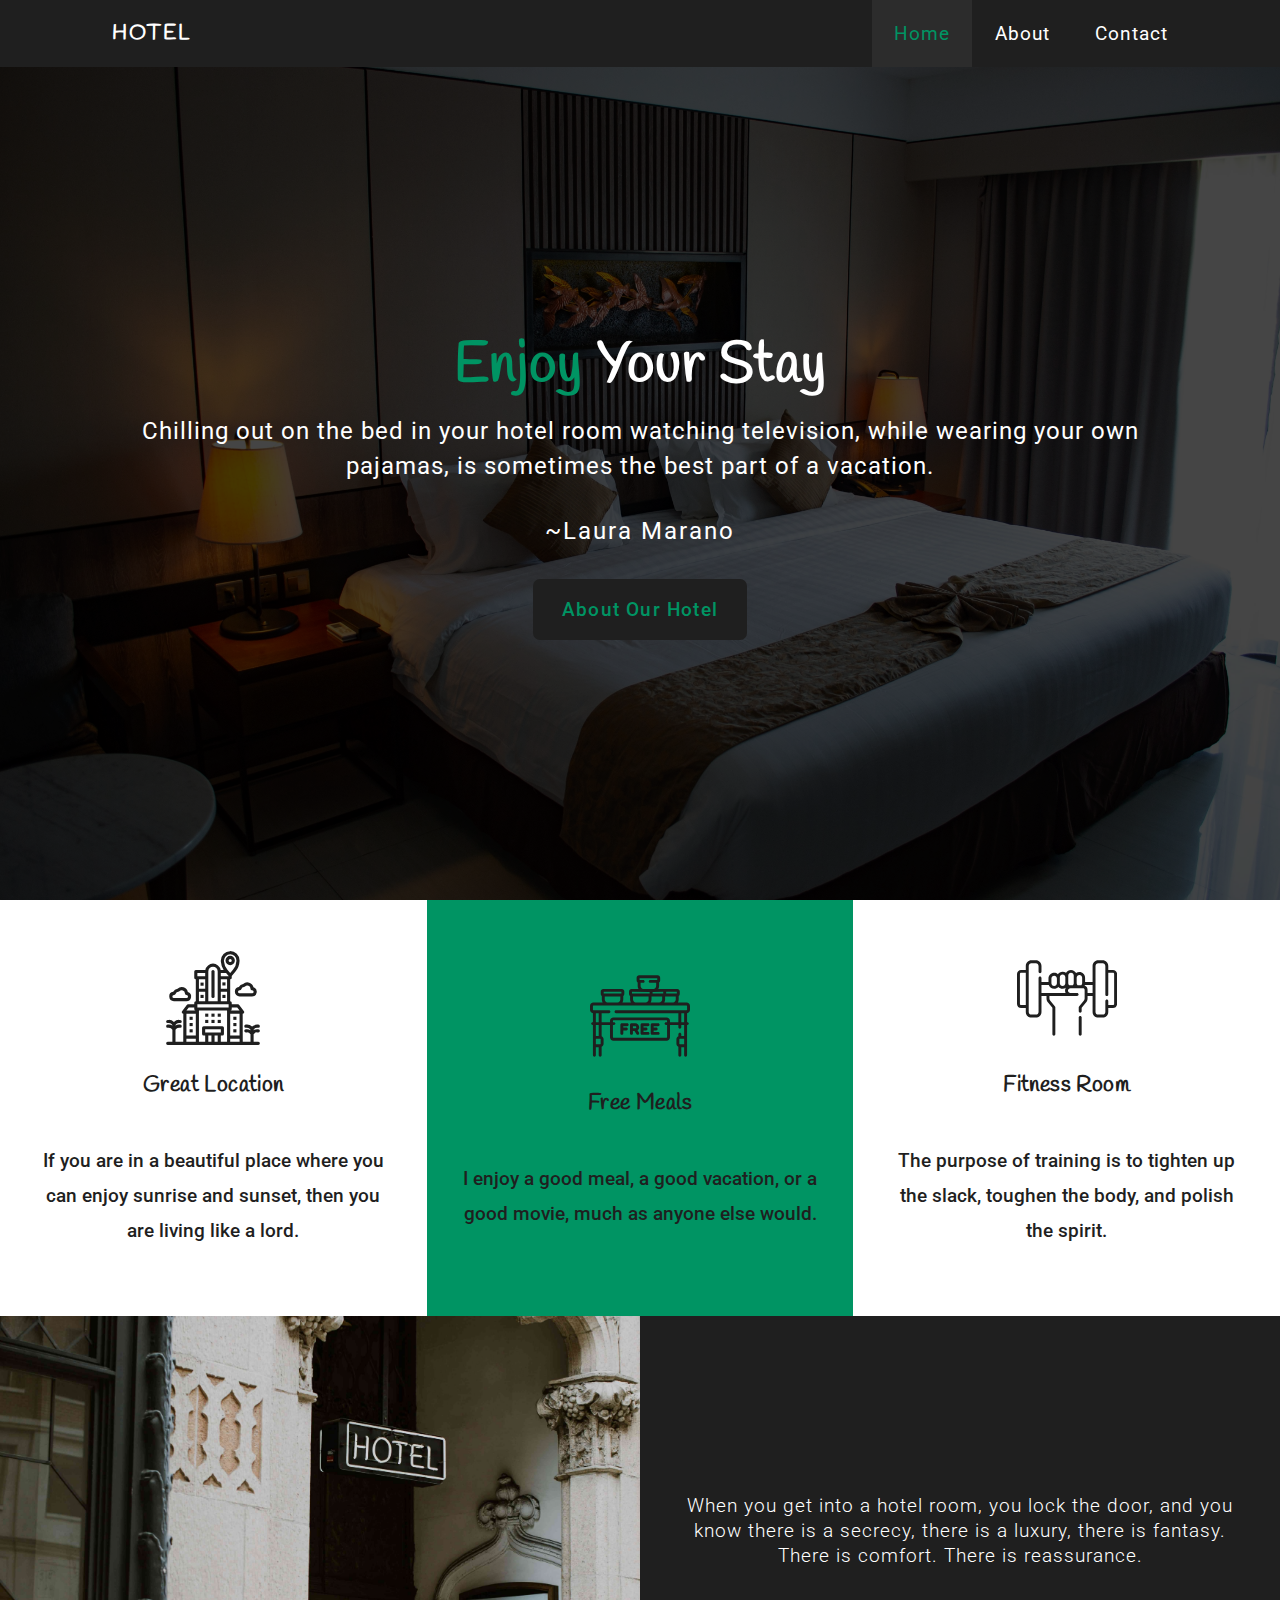
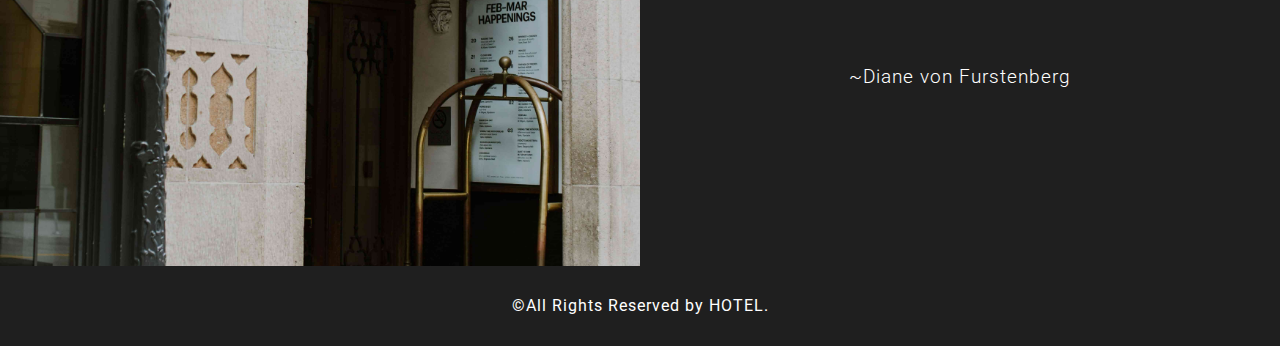
==== index.html @ 27c6a5b8 "complete the UI" ====
<!DOCTYPE html>
<html lang="en">

<head>
    <meta charset="UTF-8">
    <meta http-equiv="X-UA-Compatible" content="IE=edge">
    <meta name="viewport" content="width=device-width, initial-scale=1.0">
    <title>HOME</title>
    <link rel="stylesheet" href="css/style.css">
</head>

<body>
    <header>
        <input type="checkbox" id="toggle-check">
        <nav>
            <div class="container">
                <h1>Hotel</h1>

                <ul>
                    <li><a href="./index.html" class="current">Home</a></li>
                    <li><a href="./html/about.html">About</a></li>
                    <li><a href="./html/contact.html">Contact</a></li>
                </ul>

                <div class="toggle">
                    <label for="toggle-check" class="toggle-btn"><span></span></i></label>
                </div>
            </div>
        </nav>
    </header>

    <main>
        <section class="showcase">
            <div class="container">
                <div class="text-content">
                    <h1><span class="color-primary">Enjoy</span> Your Stay</h1>
                    <p>Chilling out on the bed in your hotel room watching television, while wearing your own pajamas,
                        is sometimes the best part of a vacation.</p>
                    <p class="author">~Laura Marano</p>
                    <a href="./html/about.html" class="btn">About Our Hotel</a>
                </div>
            </div>
            <div class="transparent-layer"></div>
        </section>

        <section class="home-2nd-section">
            <article>
                <svg viewBox="0 0 512 512" width="100">
                    <g id="outline">
                        <path d="m216 336h16v16h-16z" />
                        <path d="m192 177.109h16v16h-16z" />
                        <path d="m192 240h16v16h-16z" />
                        <path d="m304 240h16v16h-16z" />
                        <path d="m304 176h16v16h-16z" />
                        <path d="m136 352h16v16h-16z" />
                        <path d="m136 384h16v16h-16z" />
                        <path d="m136 416h16v16h-16z" />
                        <path d="m248 336h16v16h-16z" />
                        <path d="m280 336h16v16h-16z" />
                        <path d="m216 368h16v16h-16z" />
                        <path d="m248 368h16v16h-16z" />
                        <path d="m280 368h16v16h-16z" />
                        <path d="m360 352h16v16h-16z" />
                        <path d="m360 384h16v16h-16z" />
                        <path d="m360 416h16v16h-16z" />
                        <path d="m256 256a8 8 0 0 0 8-8v-128a8 8 0 0 0 -16 0v128a8 8 0 0 0 8 8z" />
                        <path
                            d="m481.889 408h6.111a8 8 0 0 0 0-16h-6.111a36.746 36.746 0 0 0 -25.889 10.552 36.746 36.746 0 0 0 -25.889-10.552h-6.111a8 8 0 0 0 0 16h6.111a20.811 20.811 0 0 1 17.889 10.062v2.529a36.917 36.917 0 0 0 -17.889-4.591h-6.111a8 8 0 0 0 0 16h6.111a20.811 20.811 0 0 1 17.889 10.062v37.938h-39.652l-.348-144a8 8 0 0 0 6.4-12.8l-24-32a8 8 0 0 0 -6.4-3.2h-32v-8a8 8 0 0 0 -8-8v-112a8 8 0 0 0 8-8v-8.723l18.315-21.483a89.506 89.506 0 0 0 21.63-55.207c.025-.86.036-1.724.036-2.587a48 48 0 0 0 -48.556-48 46.972 46.972 0 0 0 -33.576 14.642 50.252 50.252 0 0 0 -13.827 36.1c.026.837.062 1.674.11 2.506a88.449 88.449 0 0 0 14.236 42.752h-15.168a40 40 0 0 0 -78.39 0h-48.81a8 8 0 0 0 -8 8v32a8 8 0 0 0 8 8v112a8 8 0 0 0 -8 8v8h-32a8 8 0 0 0 -6.4 3.2l-24 32a8 8 0 0 0 6.4 12.8l-.348 144h-39.652v-61.938a20.811 20.811 0 0 1 17.889-10.062h6.111a8 8 0 0 0 0-16h-6.111a36.917 36.917 0 0 0 -17.889 4.591v-2.529a20.811 20.811 0 0 1 17.889-10.062h6.111a8 8 0 0 0 0-16h-6.111a36.746 36.746 0 0 0 -25.889 10.552 36.746 36.746 0 0 0 -25.889-10.552h-6.111a8 8 0 0 0 0 16h6.111a20.811 20.811 0 0 1 17.889 10.062v2.529a36.917 36.917 0 0 0 -17.889-4.591h-6.111a8 8 0 0 0 0 16h6.111a20.811 20.811 0 0 1 17.889 10.062v61.938h-24a8 8 0 0 0 0 16h464a8 8 0 0 0 0-16h-24v-37.938a20.811 20.811 0 0 1 17.889-10.062h6.111a8 8 0 0 0 0-16h-6.111a36.917 36.917 0 0 0 -17.889 4.591v-2.529a20.811 20.811 0 0 1 17.889-10.062zm-305.889-104v-16h160v16zm160-160.679v.679h-40v-16h26.939zm8 192.679h48v112h-48zm36-32 12 16h-48a8 8 0 0 0 8-8v-8zm-84-32v-48h32v48zm32-64h-32v-48h32zm-6.606-166.277a31.1 31.1 0 0 1 22.212-9.723h.376a32 32 0 0 1 32 32c0 .711-.009 1.42-.029 2.132a73.46 73.46 0 0 1 -17.813 45.281l-14.158 16.608-14.194-16.652a73.455 73.455 0 0 1 -17.681-43.036q-.06-1.032-.09-2.066a34.149 34.149 0 0 1 9.377-24.544zm-65.394 54.277a24.028 24.028 0 0 1 24 24v152h-48v-152a24.028 24.028 0 0 1 24-24zm-80 32h40v16h-40zm40 32v48h-32v-48zm-32 64h32v48h-32zm-52 80h28v8a8 8 0 0 0 8 8h-48zm36 32v112h-48v-112zm-48.115 128h48.115v16h-48.346zm64.115-144h144v160h-32v-32h8a8 8 0 0 0 8-8v-32a8 8 0 0 0 -8-8h-96a8 8 0 0 0 -8 8v32a8 8 0 0 0 8 8h8v32h-32zm40 112h-8v-16h80v16zm8 16h16v32h-16zm32 32v-32h16v32zm80 0v-16h48.115l.231 16z" />
                        <path
                            d="m343.981 88a24 24 0 1 0 -24-24 24.027 24.027 0 0 0 24 24zm0-32a8 8 0 1 1 -8 8 8.009 8.009 0 0 1 8-8z" />
                        <path
                            d="m368 224a24.027 24.027 0 0 0 24 24h64a24 24 0 0 0 7.255-46.879 32 32 0 0 0 -52.99-16.6 32.048 32.048 0 0 0 -22.159 15.793 24.041 24.041 0 0 0 -20.106 23.686zm25.371-8a8 8 0 0 0 7.543-5.333 15.994 15.994 0 0 1 13.773-10.607 8 8 0 0 0 5.34-2.666 16 16 0 0 1 27.973 10.606 8 8 0 0 0 8 8 8 8 0 0 1 0 16h-64a8 8 0 0 1 0-16z" />
                        <path
                            d="m120 272a24 24 0 0 0 7.255-46.879 32 32 0 0 0 -52.991-16.6 32.048 32.048 0 0 0 -22.158 15.793 24 24 0 0 0 3.894 47.686zm-72-24a8.009 8.009 0 0 1 8-8h1.371a8 8 0 0 0 7.543-5.333 15.994 15.994 0 0 1 13.772-10.607 8 8 0 0 0 5.34-2.666 16 16 0 0 1 27.974 10.606 8 8 0 0 0 8 8 8 8 0 0 1 0 16h-64a8.009 8.009 0 0 1 -8-8z" />
                    </g>
                </svg>
                <p>Great Location</p>
                <p>If you are in a beautiful place where you can enjoy sunrise and sunset, then you are living like a
                    lord.</p>
            </article>
            <article>
                <svg viewBox="0 0 512 512" width="100">
                    <g>
                        <g>
                            <g>
                                <g>
                                    <g>
                                        <path
                                            d="m494.5 187.183h-44.462c2.602-4.47 4.101-9.657 4.101-15.191v-18.071c3.283-2.255 5.442-6.032 5.442-10.307v-13.651c0-6.893-5.607-12.5-12.5-12.5h-97.347c2.602-4.469 4.1-9.657 4.1-15.19v-18.072c3.283-2.255 5.442-6.032 5.442-10.307v-13.652c0-6.893-5.607-12.5-12.5-12.5h-95.601c-6.893 0-12.5 5.607-12.5 12.5v13.651c0 4.275 2.16 8.053 5.443 10.308v18.07c0 5.534 1.498 10.721 4.1 15.19h-35.948c-6.893 0-12.5 5.607-12.5 12.5v13.651c0 4.275 2.16 8.052 5.442 10.307v18.071c0 5.534 1.499 10.722 4.101 15.191h-43.139c2.602-4.47 4.101-9.657 4.101-15.191v-18.071c3.283-2.255 5.442-6.032 5.442-10.307v-13.651c0-6.893-5.607-12.5-12.5-12.5h-95.6c-6.893 0-12.5 5.607-12.5 12.5v13.651c0 4.275 2.16 8.052 5.442 10.307v18.071c0 5.534 1.499 10.722 4.1 15.191h-47.159c-9.649 0-17.5 7.851-17.5 17.5v19.538c0 8.792 6.524 16.069 14.98 17.297v45.886h-1.542c-4.143 0-7.5 3.357-7.5 7.5s3.357 7.5 7.5 7.5h1.542v154.354c0 4.143 3.357 7.5 7.5 7.5s7.5-3.357 7.5-7.5v-41.395h14.563v41.395c0 4.143 3.357 7.5 7.5 7.5s7.5-3.357 7.5-7.5v-43.107c5.902-2.816 10-8.824 10-15.787v-22.417c0-6.963-4.098-12.972-10-15.787v-57.255h42.826v62.463c0 9.649 7.851 17.5 17.5 17.5h272.26c9.649 0 17.5-7.851 17.5-17.5v-62.463h42.826v10.949c0 4.143 3.357 7.5 7.5 7.5s7.5-3.357 7.5-7.5v-10.949h14.563v55.542h-14.563v-8.666c0-4.143-3.357-7.5-7.5-7.5s-7.5 3.357-7.5 7.5v10.379c-5.902 2.816-10 8.824-10 15.787v22.417c0 6.963 4.098 12.972 10 15.787v43.107c0 4.143 3.357 7.5 7.5 7.5s7.5-3.357 7.5-7.5v-41.395h14.563v41.395c0 4.143 3.357 7.5 7.5 7.5s7.5-3.357 7.5-7.5v-154.352h1.542c4.143 0 7.5-3.357 7.5-7.5s-3.357-7.5-7.5-7.5h-1.542v-45.886c8.457-1.228 14.98-8.506 14.98-17.297v-19.538c.002-9.65-7.849-17.5-17.498-17.5zm-12.48 213.18h-22.063c-1.379 0-2.5-1.121-2.5-2.5v-22.417c0-1.379 1.121-2.5 2.5-2.5h22.063zm-247.689-213.134c-.142-.015-.287-.02-.432-.027-7.68-.809-13.685-7.32-13.685-15.211v-15.878h79.715v15.878c0 8.436-6.862 15.298-15.298 15.298 0 0-49.909-.03-50.3-.06zm80.598-15.238v-15.878h54.605v15.878c0 8.436-6.862 15.298-15.298 15.298h-43.469c2.64-4.493 4.162-9.72 4.162-15.298zm69.605 0v-15.878h54.604v15.878c0 7.891-6.005 14.402-13.685 15.211-.145.007-45.082.087-45.082.087 2.642-4.493 4.163-9.72 4.163-15.298zm60.047-30.878h-54.604v-8.651h54.604zm-69.604 0h-54.605v-8.544l54.605-.107zm-115.858-38.842v-15.877h13.135c4.143 0 7.5-3.357 7.5-7.5s-3.357-7.5-7.5-7.5h-18.578v-8.651h90.601v8.651h-36.096c-4.143 0-7.5 3.357-7.5 7.5s3.357 7.5 7.5 7.5h30.653v15.878c0 7.844-5.936 14.32-13.551 15.19h-52.614c-7.614-.871-13.55-7.346-13.55-15.191zm-44.348 30.191 90.6.107v8.544h-90.6zm-125.094 54.767c-.142-.015-.287-.02-.432-.027-7.679-.809-13.684-7.32-13.684-15.211v-15.878h79.715v15.878c0 7.891-6.005 14.402-13.685 15.211-.145.007-.29.012-.432.027-.39.03-51.091.03-51.482 0zm-19.558-54.767h90.6v8.651h-90.6zm-40.139 109.259h14.563v45.684h-14.563zm0 131.225h22.063c1.379 0 2.5 1.121 2.5 2.5v22.417c0 1.379-1.121 2.5-2.5 2.5h-22.063zm14.564-15h-14.564v-55.542h14.563v55.542zm350.086 6.921c0 1.379-1.121 2.5-2.5 2.5h-272.26c-1.379 0-2.5-1.121-2.5-2.5v-62.463h5.313c4.143 0 7.5-3.357 7.5-7.5s-3.357-7.5-7.5-7.5h-5.313v-6.714c0-1.379 1.121-2.5 2.5-2.5h272.26c1.379 0 2.5 1.121 2.5 2.5v6.714h-5.313c-4.143 0-7.5 3.357-7.5 7.5s3.357 7.5 7.5 7.5h5.313zm15-77.463v-6.714c0-9.649-7.851-17.5-17.5-17.5h-272.26c-9.649 0-17.5 7.851-17.5 17.5v6.714h-42.826v-45.684h37.579c4.143 0 7.5-3.357 7.5-7.5s-3.357-7.5-7.5-7.5h-79.623c-1.379 0-2.5-1.121-2.5-2.5v-19.538c0-1.379 1.121-2.5 2.5-2.5h477c1.379 0 2.5 1.121 2.5 2.5v19.538c0 1.379-1.121 2.5-2.5 2.5h-361.449c-4.143 0-7.5 3.357-7.5 7.5s3.357 7.5 7.5 7.5h319.405v45.684zm57.826 0v-45.684h14.563v45.684z" />
                                        <path
                                            d="m190.466 292.95h-27.464c-4.143 0-7.5 3.357-7.5 7.5v44.657c0 4.143 3.357 7.5 7.5 7.5s7.5-3.357 7.5-7.5v-14.828h15.654c4.143 0 7.5-3.357 7.5-7.5s-3.357-7.5-7.5-7.5h-15.654v-7.329h19.964c4.143 0 7.5-3.357 7.5-7.5s-3.358-7.5-7.5-7.5z" />
                                        <path
                                            d="m297.121 307.95c4.143 0 7.5-3.357 7.5-7.5s-3.357-7.5-7.5-7.5h-30.63c-4.143 0-7.5 3.357-7.5 7.5v44.657c0 4.143 3.357 7.5 7.5 7.5h30.63c4.143 0 7.5-3.357 7.5-7.5s-3.357-7.5-7.5-7.5h-23.13v-7.328h13.102c4.143 0 7.5-3.357 7.5-7.5s-3.357-7.5-7.5-7.5h-13.102v-7.329z" />
                                        <path
                                            d="m348.998 307.95c4.143 0 7.5-3.357 7.5-7.5s-3.357-7.5-7.5-7.5h-30.629c-4.143 0-7.5 3.357-7.5 7.5v44.657c0 4.143 3.357 7.5 7.5 7.5h30.629c4.143 0 7.5-3.357 7.5-7.5s-3.357-7.5-7.5-7.5h-23.129v-7.328h13.102c4.143 0 7.5-3.357 7.5-7.5s-3.357-7.5-7.5-7.5h-13.102v-7.329z" />
                                        <path
                                            d="m252.015 313.026c0-11.07-9.006-20.076-20.076-20.076h-19.662c-4.143 0-7.5 3.357-7.5 7.5v44.658c0 4.143 3.357 7.5 7.5 7.5s7.5-3.357 7.5-7.5v-12.006c.032.001.063.001.096.001h7.978l10.361 16.068c1.435 2.225 3.848 3.437 6.311 3.437 1.393 0 2.801-.388 4.058-1.197 3.481-2.245 4.483-6.887 2.239-10.368l-7.441-11.539c5.211-3.631 8.636-9.658 8.636-16.478zm-32.239 5.078v-10.154h12.162c2.799 0 5.076 2.277 5.076 5.076 0 2.8-2.277 5.077-5.076 5.077h-12.066c-.032.001-.063.001-.096.001z" />
                                    </g>
                                </g>
                            </g>
                        </g>
                    </g>
                </svg>
                <p>Free Meals</p>
                <p>I enjoy a good meal, a good vacation, or a good movie, much as anyone else would.</p>
            </article>
            <article>
                <svg viewBox="0 0 512 512" width="100">
                    <g>
                        <path
                            d="m491.357 112.037h-24.033v-19.971c0-15.833-12.881-28.714-28.713-28.714h-22.905c-15.833 0-28.713 12.881-28.713 28.714v82.212h-38.383v-22.072c0-16.019-13.032-29.05-29.05-29.05-6.294 0-12.12 2.019-16.88 5.434-4.68-9.78-14.673-16.553-26.22-16.553-10.916 0-20.443 6.052-25.405 14.977-4.904-3.781-11.038-6.042-17.696-6.042-10.104 0-19.011 5.191-24.216 13.041-5.083-4.36-11.679-7.002-18.884-7.002-16.019 0-29.05 13.031-29.05 29.05v18.219h-35.854v-21.172c0-4.143-3.358-7.5-7.5-7.5s-7.5 3.357-7.5 7.5v174.232c0 7.562-6.152 13.713-13.713 13.713h-22.908c-7.562 0-13.713-6.151-13.713-13.713v-235.274c0-7.562 6.152-13.714 13.713-13.714h22.905c7.562 0 13.713 6.152 13.713 13.714v29.078c0 4.143 3.358 7.5 7.5 7.5s7.5-3.357 7.5-7.5v-29.078c0-15.833-12.881-28.714-28.713-28.714h-22.905c-15.833 0-28.713 12.881-28.713 28.714v19.971h-24.033c-11.573 0-20.988 9.415-20.988 20.987v153.356c0 11.573 9.415 20.988 20.988 20.988h24.033v19.971c0 15.832 12.881 28.713 28.713 28.713h22.905c15.833 0 28.713-12.881 28.713-28.713v-82.212h25.702v13.695c0 7.038 2.462 13.908 6.934 19.345l23.292 28.318v135.007c0 4.143 3.358 7.5 7.5 7.5s7.5-3.357 7.5-7.5v-137.695c0-1.738-.604-3.422-1.708-4.765l-25-30.395c-2.269-2.758-3.519-6.244-3.519-9.815v-13.695l141.838.867c4.142 0 7.5-3.357 7.5-7.5s-3.358-7.5-7.5-7.5h-34.125c-7.04 0-12.768-5.728-12.768-12.767 0-7.04 5.728-12.768 12.768-12.768h64.487c4.431 0 8.036 3.604 8.036 8.035v45.327c0 3.571-1.25 7.058-3.519 9.815l-25 30.395c-1.104 1.343-1.708 3.026-1.708 4.765v19.781c0 4.143 3.358 7.5 7.5 7.5s7.5-3.357 7.5-7.5v-17.093l23.292-28.318c4.471-5.437 6.934-12.307 6.934-19.345v-13.695h25.702v82.212c0 15.832 12.881 28.713 28.713 28.713h22.905c15.833 0 28.713-12.881 28.713-28.713v-19.971h24.033c11.573 0 20.988-9.415 20.988-20.988v-153.355c.003-11.572-9.412-20.987-20.985-20.987zm-470.369 180.331c-3.302 0-5.988-2.687-5.988-5.988v-153.356c0-3.302 2.686-5.987 5.988-5.987h24.033v165.331zm298.571-154.212c7.748 0 14.05 6.303 14.05 14.05v27.923c0 3.96-1.68 7.686-4.555 10.331h-18.991c-2.875-2.645-4.555-6.371-4.555-10.331v-27.923c0-7.747 6.303-14.05 14.051-14.05zm-57.151 2.931c0-7.747 6.303-14.05 14.05-14.05s14.05 6.303 14.05 14.05v39.042c0 3.96-1.68 7.686-4.555 10.331h-12.186c-2.07 0-4.086.235-6.028.667-3.339-2.636-5.332-6.648-5.332-10.998v-39.042zm-43.101 8.934c0-7.747 6.303-14.05 14.05-14.05s14.051 6.303 14.051 14.05v30.107c0 7.748-6.303 14.051-14.051 14.051s-14.05-6.303-14.05-14.051zm-43.101 6.039c0-7.747 6.303-14.05 14.05-14.05s14.05 6.303 14.05 14.05v24.069c0 7.748-6.303 14.051-14.05 14.051s-14.05-6.303-14.05-14.051zm-50.853 33.218h37.338c3.843 11.548 14.744 19.901 27.566 19.901 8.542 0 16.234-3.708 21.554-9.596 5.32 5.887 13.006 9.596 21.547 9.596 6.187 0 11.914-1.963 16.63-5.273-2.529 4.184-3.987 9.085-3.987 14.321 0 4.256.965 8.291 2.684 11.899h-123.332zm235.938 40.849v-16.632c0-9.936-6.324-18.422-15.158-21.647.37-.839.699-1.697.989-2.57h39.871v40.849zm136.054 56.253c0 3.302-2.686 5.988-5.988 5.988h-24.033v-21.674c0-4.143-3.358-7.5-7.5-7.5s-7.5 3.357-7.5 7.5v56.645c0 7.562-6.152 13.713-13.713 13.713h-22.905c-7.562 0-13.713-6.151-13.713-13.713v-235.273c0-7.562 6.152-13.714 13.713-13.714h22.905c7.562 0 13.713 6.152 13.713 13.714v146.665c0 4.143 3.358 7.5 7.5 7.5s7.5-3.357 7.5-7.5v-111.694h24.033c3.302 0 5.988 2.686 5.988 5.987z" />
                        <path
                            d="m323.564 348.04c-4.142 0-7.5 3.357-7.5 7.5v85.951c0 4.143 3.358 7.5 7.5 7.5s7.5-3.357 7.5-7.5v-85.951c0-4.143-3.357-7.5-7.5-7.5z" />
                    </g>
                </svg>
                <p>Fitness Room</p>
                <p>The purpose of training is to tighten up the slack, toughen the body, and polish the spirit.</p>
            </article>
        </section>

        <section class="home-3rd-section">
            <div class="img"></div>
            <div class="text-content">
                <p>When you get into a hotel room, you lock the door, and you know there is a secrecy, there is a
                    luxury, there is fantasy. There is comfort. There is reassurance.</p>
                <p class="author">~Diane von Furstenberg</p>
            </div>
        </section>
    </main>

    <footer>
        <div class="container">
            <p>&copy;All Rights Reserved by HOTEL.</p>
        </div>
    </footer>

    <script src="./js/script.js"></script>
</body>

</html>
---- css/style.css ----
@import url("https://fonts.googleapis.com/css2?family=Handlee&display=swap");
@import url("https://fonts.googleapis.com/css2?family=Roboto:ital,wght@0,100;0,300;0,400;0,500;0,700;0,900;1,100;1,300;1,400;1,500;1,700;1,900&display=swap");

:root {
  --primary-color: rgb(0, 148, 99);
  --primary-bg: rgb(31, 31, 31);
  --secondary-bg: rgb(236, 236, 236);
  --hover-bg: rgb(44, 44, 44);
  --nav-item-padding: 1rem 1.4rem;
  --section-padding: 2.8rem 1.4rem;
  --header-font: "Handlee", cursive;
  --text-font: "Roboto", sans-serif;
  line-height: 35px;
}

* {
  padding: 0;
  margin: 0;
  box-sizing: border-box;
}

body {
  font-family: var(--text-font);
}

.container {
  max-width: 1100px;
  margin: auto;
}

.color-primary {
  color: var(--primary-color);
}

.btn {
  display: inline-block;
  text-decoration: none;
  color: var(--primary-color);
  padding: 0.8rem 1.8rem;
  background-color: var(--primary-bg);
  border-radius: 7px;
  font-size: 1.2rem;
  font-weight: 500;
  letter-spacing: 1.2px;
}

.btn:hover {
  background-color: var(--hover-bg);
  color: var(--primary-color);
}

/* ====== NAV TOGGLE BUTTON ====== */
.toggle {
  display: none;
}

#toggle-check {
  position: absolute;
  top: 0;
  opacity: 0;
  pointer-events: none;
}

.toggle-btn {
  height: 100%;
  padding: var(--nav-item-padding);
  cursor: pointer;
  display: flex;
  align-items: center;
  justify-content: center;
}

.toggle-btn span {
  width: 20px;
  height: 2px;
  background-color: white;
  position: relative;
}

.toggle-btn span::after,
.toggle-btn span::before {
  content: "";
  width: 100%;
  height: 100%;
  background-color: white;
  position: absolute;
  left: 0;
}

span::before {
  top: -7px;
}

span::after {
  top: 7px;
}

.toggle-btn:hover span,
.toggle-btn:hover span::before,
.toggle-btn:hover span::after {
  background-color: var(--primary-color);
}

/* ====== Styles Applied AFTER the CLICK of TOGGLE BUTTON ====== */
#toggle-check:checked ~ nav .toggle-btn span {
  background-color: transparent;
}

#toggle-check:checked ~ nav .toggle-btn span::before {
  top: 0;
  transform: rotate(45deg);
  background-color: var(--primary-color);
}

#toggle-check:checked ~ nav .toggle-btn span::after {
  top: 0;
  transform: rotate(-45deg);
  background-color: var(--primary-color);
}

#toggle-check:checked ~ nav ul {
  display: flex;
  animation-name: nav-slide-animation;
  animation-duration: 0.8s;
  animation-timing-function: cubic-bezier(0.02, 0.48, 0.59, 1.48);
}

@keyframes nav-slide-animation {
  0% {
    transform: translateX(-100%);
  }
}

/* ====== NAV BAR ====== */
header {
  width: 100%;
  position: sticky;
  top: 0;
  background-color: var(--primary-bg);
  z-index: 2;
}

nav div {
  display: flex;
  align-items: center;
  justify-content: space-between;
}

nav h1 {
  color: white;
  text-transform: uppercase;
  font-family: var(--header-font);
  font-size: 1.3rem;
  font-weight: 600;
  letter-spacing: 2px;
  padding: var(--nav-item-padding);
}

nav ul {
  display: flex;
  align-items: center;
}

nav ul li {
  flex: 1;
  list-style-type: none;
}

nav a {
  display: block;
  color: white;
  text-decoration: none;
  padding: var(--nav-item-padding);
  font-size: 1.2rem;
  font-weight: 400;
  letter-spacing: 1px;
}

nav a:hover,
.current {
  background-color: var(--hover-bg);
  color: var(--primary-color);
}

/* ====== SHOWCASE ====== */
.showcase {
  position: relative;
  width: 100%;
  height: 100vh;
  background-image: url(../img/showcase-bg.jpg);
  background-position: center;
  background-repeat: no-repeat;
  background-size: cover;
}

.transparent-layer {
  position: absolute;
  top: 0;
  right: 0;
  height: inherit;
  width: 100%;
  background-color: rgba(0, 0, 0, 0.73);
}

.showcase .text-content {
  height: 95vh;
  position: relative;
  display: flex;
  flex-direction: column;
  align-items: center;
  justify-content: center;
  text-align: center;
  padding: var(--section-padding);
  color: white;
  z-index: 1;
}

.showcase .text-content h1 {
  font-size: 3.5rem;
  font-weight: 900;
  letter-spacing: 1px;
  font-family: var(--header-font);
}

.showcase .text-content p {
  margin-top: 30px;
  font-size: 1.5rem;
  letter-spacing: 1px;
}

.showcase .text-content a {
  margin-top: 30px;
}

.showcase .text-content .author {
  letter-spacing: 2px !important;
}

/* ====== Home 2nd Section ====== */
.home-2nd-section {
  width: 100%;
  display: flex;
  align-items: stretch;
}

.home-2nd-section article:nth-child(even) {
  background-color: var(--primary-color);
}

.home-2nd-section article {
  display: flex;
  flex-direction: column;
  align-items: center;
  justify-content: center;
  padding: 3rem 2rem;
  flex: 1;
  color: var(--primary-bg);
}

.home-2nd-section svg {
  fill: var(--primary-bg);
}

.home-2nd-section p {
  font-size: 1.2rem;
  margin: 20px 0px;
  font-weight: 500;
  text-align: center;
}

.home-2nd-section article p:nth-child(2) {
  font-family: var(--header-font);
  font-size: 1.4rem;
  letter-spacing: 0.4px;
  font-weight: 800;
}

/* ====== Home 3rd Section ====== */
.home-3rd-section {
  width: 100%;
  height: 550px;
  display: flex;
}

.home-3rd-section .img {
  background-image: url(../img/3rd-section.jpg);
  background-position: center;
  background-repeat: no-repeat;
  background-size: cover;
  width: 50%;
}

.home-3rd-section .text-content {
  height: inherit;
  background-color: var(--primary-bg);
  text-align: center;
  display: flex;
  flex-direction: column;
  align-items: center;
  justify-content: center;
  color: white;
  width: 50%;
}

.home-3rd-section .text-content p {
  letter-spacing: 1px;
  font-weight: 300;
  font-size: 1.2rem;
  line-height: 25px;
  padding: 3rem 2rem;
}

/* ====== About ====== */
.about .text-content h1 {
  font-family: var(--header-font);
  font-size: 2.3rem;
  font-weight: 800;
  letter-spacing: 2px;
}

.about .text-content p {
  font-size: 1.2rem;
  letter-spacing: 0.5px;
  margin: 10px 0px;
}

.about > div {
  display: flex;
  align-items: stretch;
  gap: 2.5rem;
  padding: var(--section-padding);
}

.about > div article {
  flex: 1;
}

.about .text-content {
  text-align: justify;
}

.about .image {
  background-image: url(../img/about-image.jpg);
  background-position: center;
  background-repeat: no-repeat;
  background-size: cover;
  border-radius: 7px;
}

/* ====== Testimonials ====== */
.testimonials {
  background-image: url(../img/testimonial-bg.jpg);
  background-position: center;
  background-repeat: no-repeat;
  background-size: cover;
  height: 100%;
  position: relative;
}

.testimonials .transparent-layer {
  background-color: rgba(0, 0, 0, 0.45);
}

.testimonials h1 {
  color: white;
  font-family: var(--header-font);
  font-size: 2.5rem;
  font-weight: 900;
  letter-spacing: 1.5px;
  margin-bottom: 3rem;
  text-align: center;
  z-index: 1;
}

.testimonials p {
  line-height: 30px;
  text-align: justify;
  letter-spacing: 0.5px;
  font-size: 1.05rem;
}

.testimonials > div:nth-child(2) {
  height: 100%;
  display: flex;
  flex-direction: column;
  align-items: center;
  justify-content: space-evenly;
  padding: var(--section-padding);
}

.testimonials article {
  padding: 20px;
  margin-bottom: 20px;
  display: flex;
  align-items: center;
  border-radius: 5px;
  opacity: 0.85;
  background-color: white;
}

.testimonials article img {
  display: block;
  width: 120px;
  min-height: 100%;
  border-radius: 50%;
  padding: 2px;
  margin-right: 20px;
  border: 4px solid var(--primary-color);
}

/* ====== Contact ====== */
.contact > div {
  padding: var(--section-padding);
}

.contact h1 {
  font-size: 2.3rem;
  font-weight: 800;
  letter-spacing: 1.5px;
  font-family: var(--header-font);
}

.contact p {
  font-size: 1.2rem;
  margin-bottom: 20px;
}

.contact textarea,
.contact input {
  font-size: 1.2rem;
  width: 100%;
  padding: 0.5rem 1rem;
  margin-bottom: 10px;
  border: 1px solid var(--primary-bg);
  border-radius: 5px;
  font-family: var(--text-font);
}

.contact textarea {
  height: 160px;
}

.contact input:focus,
.contact textarea:focus {
  outline: none;
  border-color: var(--primary-color);
}

.contact .btn {
  color: white;
}

/* ====== Contact Details Section ====== */
.contact-details {
  background-color: var(--primary-bg);
}

.contact-details > div {
  display: flex;
  align-items: stretch;
  padding: var(--section-padding);
}

.contact-details > div > div {
  flex: 1;
  padding: 20px;
  display: flex;
  flex-direction: column;
  align-items: center;
}

.contact-details > div div article {
  display: flex;
  flex-direction: column;
  align-items: center;
  margin-bottom: 30px;
}

.contact-details i {
  color: white;
  margin-bottom: 20px;
}

.contact-details p {
  font-size: 1.1rem;
  text-align: center;
  color: white;
  letter-spacing: 1px;
}

/* ====== Footer ====== */
footer {
  text-align: center;
  color: white;
  letter-spacing: 1px;
  background-color: var(--primary-bg);
}

footer > div {
  padding: 1.4rem;
}

@media (max-width: 1000px) {
  /* ====== About ====== */
  .about .text-content {
    width: 100%;
  }

  .about .image {
    display: none;
  }
}

@media (max-width: 700px) {
  /* ====== Home 2nd Section ====== */
  .home-2nd-section {
    flex-direction: column;
  }

  /* ====== Home 3rd Section ====== */
  .home-3rd-section {
    height: fit-content;
  }

  .home-3rd-section .img {
    display: none;
  }

  .home-3rd-section .text-content {
    width: 100%;
  }

  /* ====== Contact Details Section ====== */
  .contact-details > div {
    flex-direction: column;
  }

  .contact-details > div div {
    flex-direction: row;
    border-bottom: 1px dashed rgb(59, 59, 59);
  }

  .contact-details > div div > p {
    flex: 1;
  }

  .contact-details > div div article {
    flex: 1;
    margin-bottom: 0px;
  }
}

@media (max-width: 500px) {
  :root {
    font-size: 14px;
  }

  .toggle {
    display: inline-block;
  }

  /* ====== NAV BAR ====== */
  nav ul {
    width: 100%;
    position: absolute;
    right: 0;
    text-align: center;
    display: none;
    background-color: var(--primary-bg);
  }

  nav ul li {
    width: 100%;
  }

  nav ul li a.current {
    border-bottom: 2px solid var(--primary-color);
  }

  /* ====== Testimonials ====== */
  .testimonials article {
    display: block;
  }

  .testimonials .image {
    margin-bottom: 10px;
    float: left;
  }

  /* ====== Contact Details Section ====== */
  .contact-details > div div {
    flex-direction: column;
  }
}
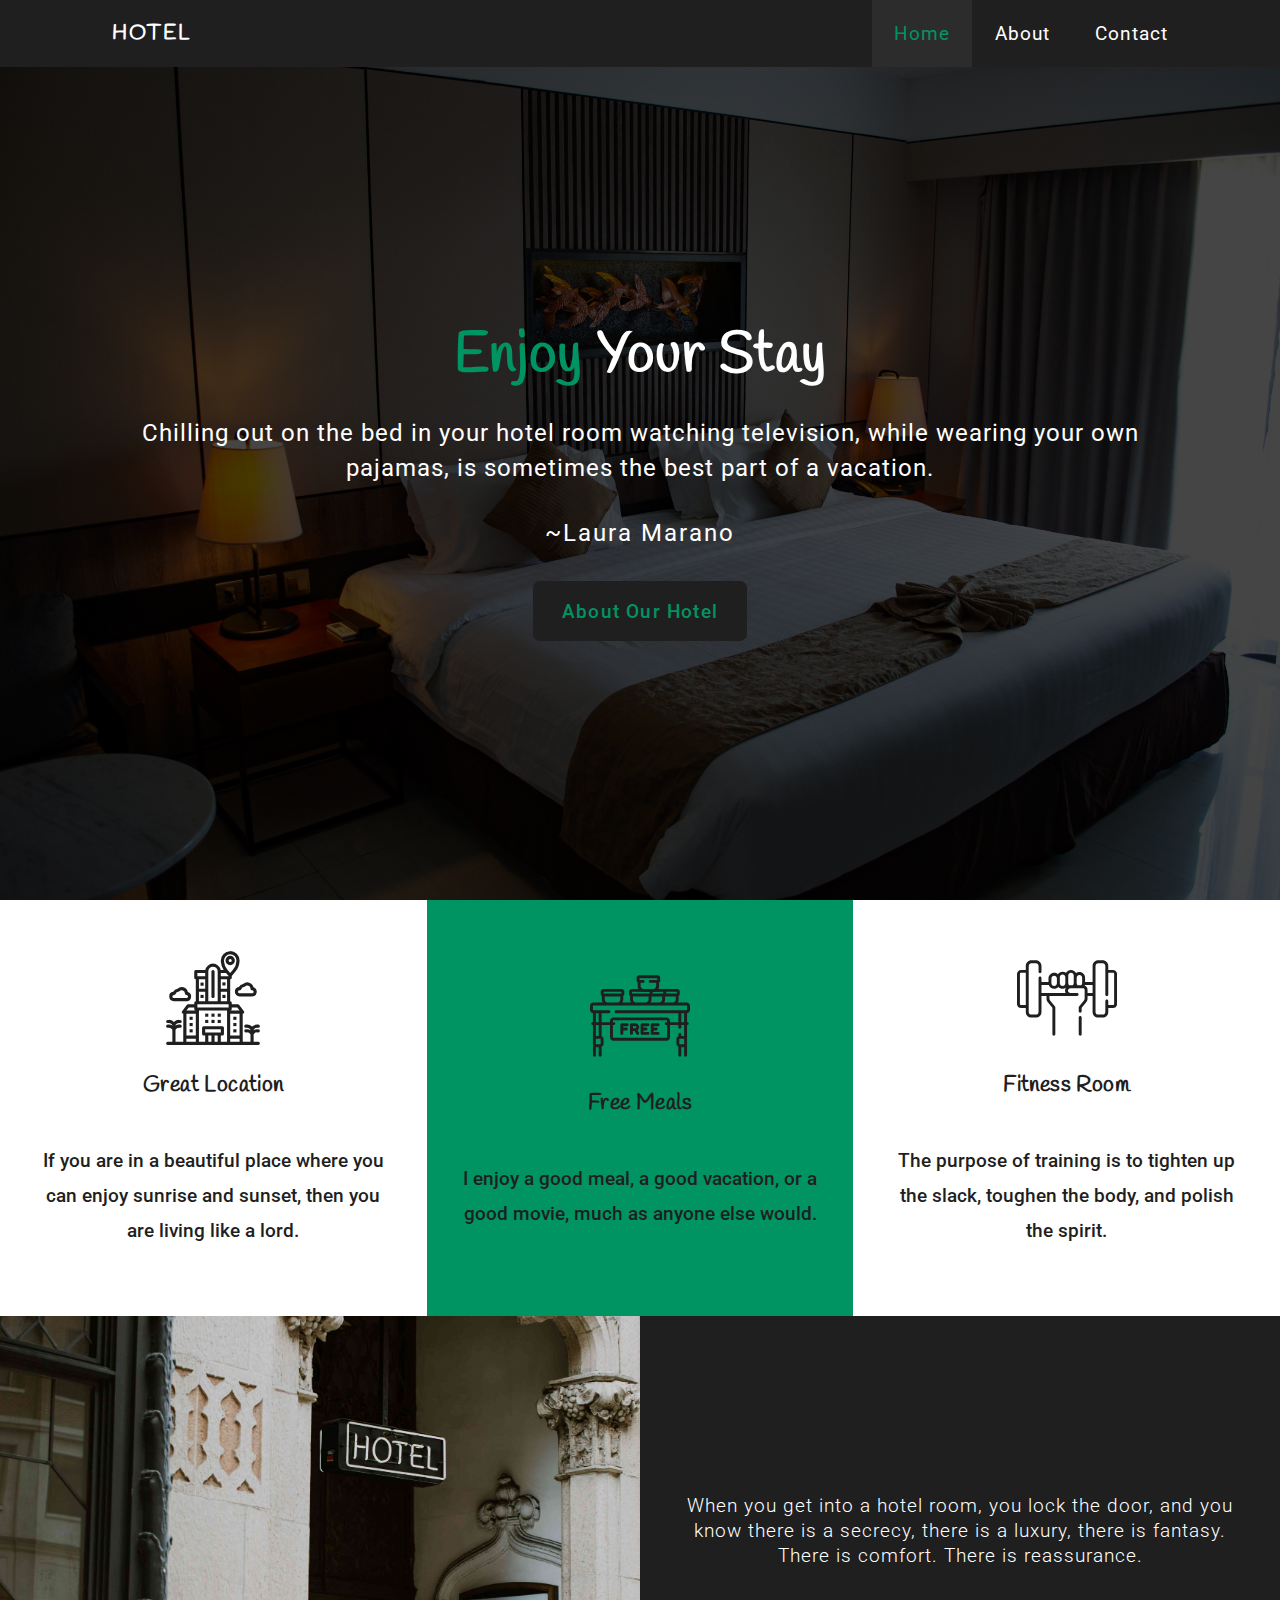
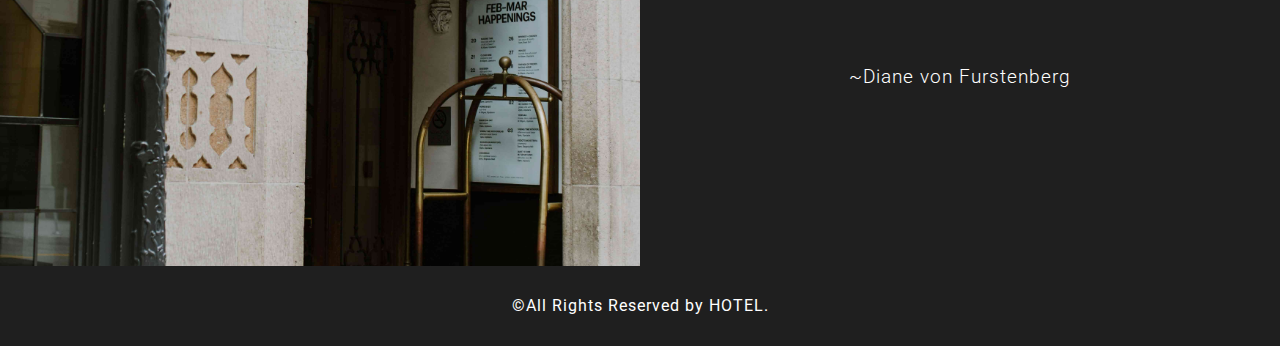
==== commit d7e69e88: "add the preloader ✨" ====
--- a/index.html
+++ b/index.html
@@ -10,6 +10,11 @@
 </head>
 
 <body>
+    <div class="preloader">
+        <div></div>
+        <div>Loading Content!</div>
+    </div>
+    
     <header>
         <input type="checkbox" id="toggle-check">
         <nav>
--- a/css/style.css
+++ b/css/style.css
@@ -49,6 +49,45 @@
   color: var(--primary-color);
 }
 
+/* ====== Preloader ====== */
+.preloader {
+  width: 100vw;
+  height: 100vh;
+  position: fixed;
+  top: 0;
+  left: 0;
+  background-color: var(--primary-bg);
+  display: flex;
+  align-items: center;
+  justify-content: center;
+  flex-direction: column;
+  z-index: 10;
+}
+
+.preloader > div:nth-child(1) {
+  width: 4rem;
+  height: 4rem;
+  border: 3px solid var(--primary-color);
+  border-radius: 50%;
+  border-top-color: var(--primary-bg);
+  animation: spin 1s ease-in-out infinite;
+}
+
+.preloader > div:nth-child(2) {
+  margin-top: 3rem;
+  font-size: 2rem;
+  font-weight: 400;
+  color: var(--primary-color);
+  font-family: var(--header-font);
+  letter-spacing: 2px;
+}
+
+@keyframes spin {
+  100% {
+    transform: rotate(360deg);
+  }
+}
+
 /* ====== NAV TOGGLE BUTTON ====== */
 .toggle {
   display: none;
@@ -202,8 +241,14 @@
   background-color: rgba(0, 0, 0, 0.73);
 }
 
+.showcase > div {
+  height: inherit;
+  display: flex;
+  align-items: stretch;
+  justify-content: center;
+}
+
 .showcase .text-content {
-  height: 95vh;
   position: relative;
   display: flex;
   flex-direction: column;
@@ -219,6 +264,7 @@
   font-size: 3.5rem;
   font-weight: 900;
   letter-spacing: 1px;
+  line-height: 60px;
   font-family: var(--header-font);
 }
 
